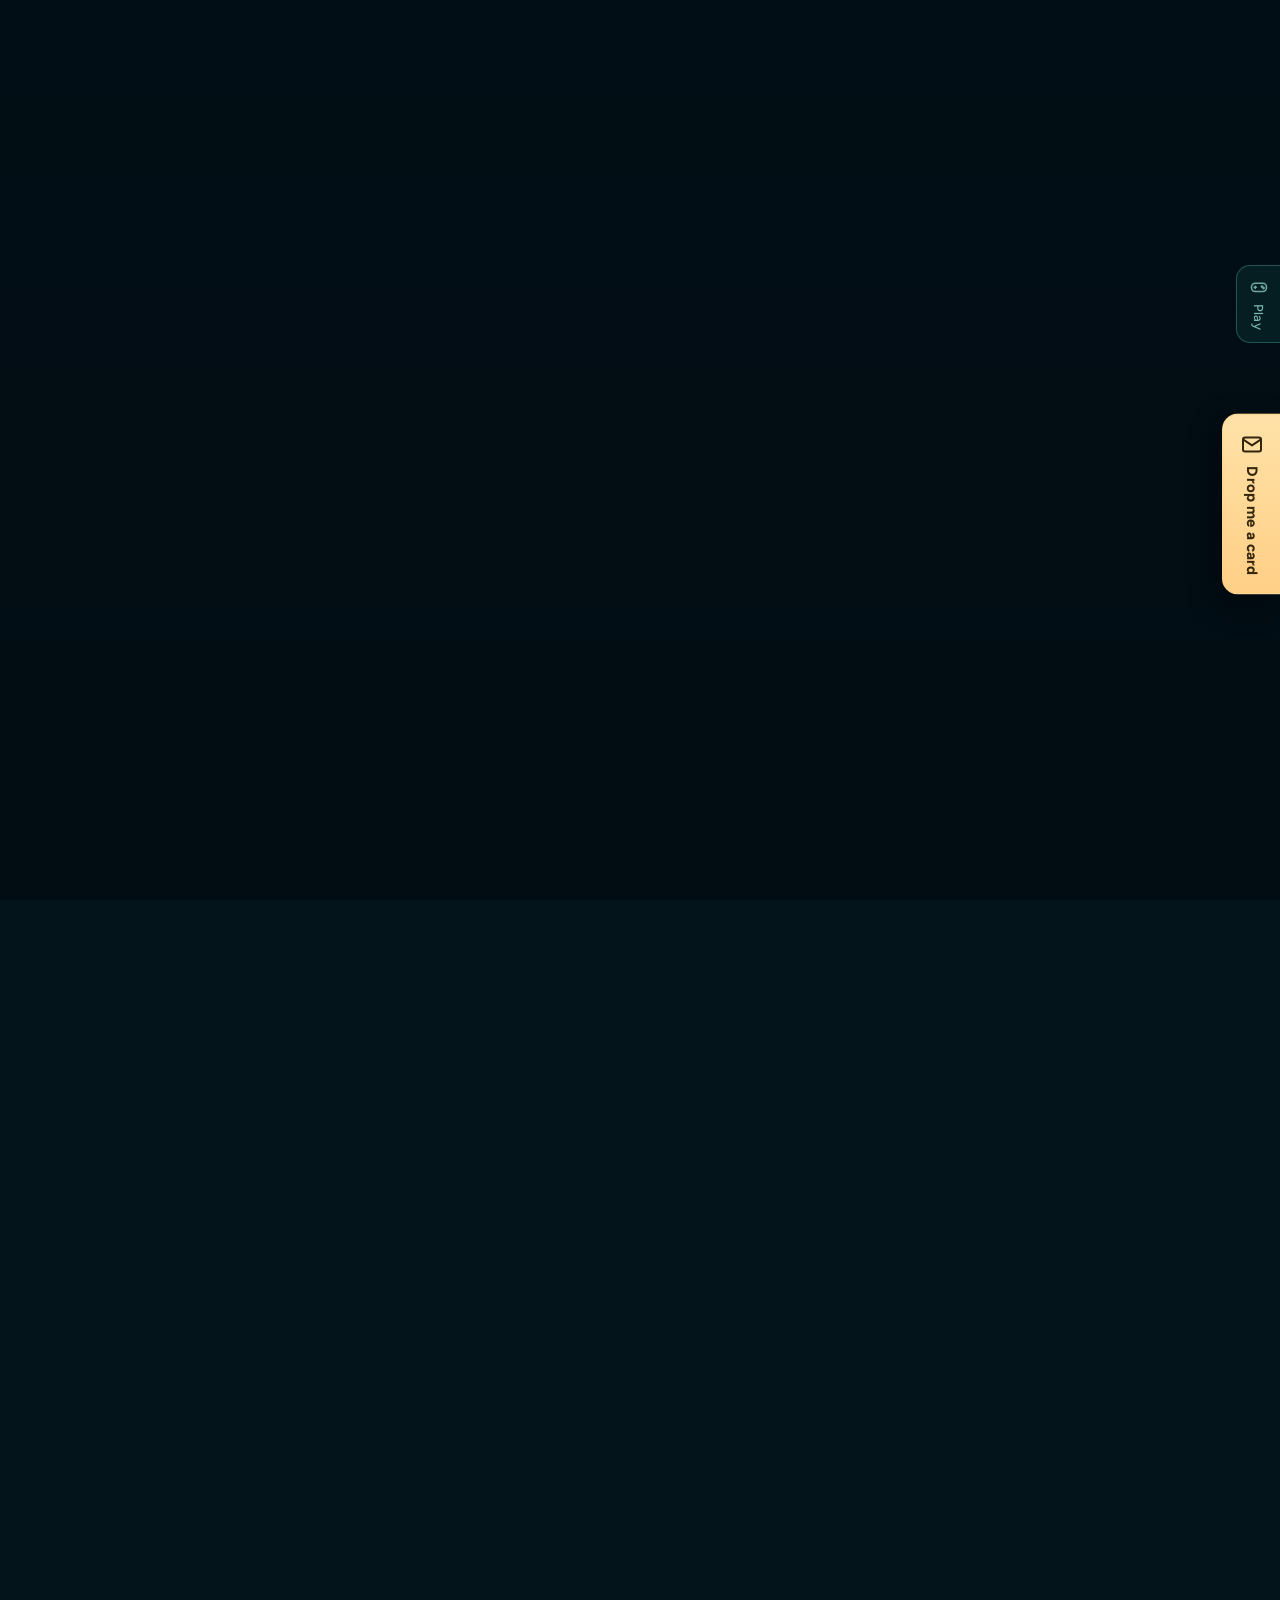
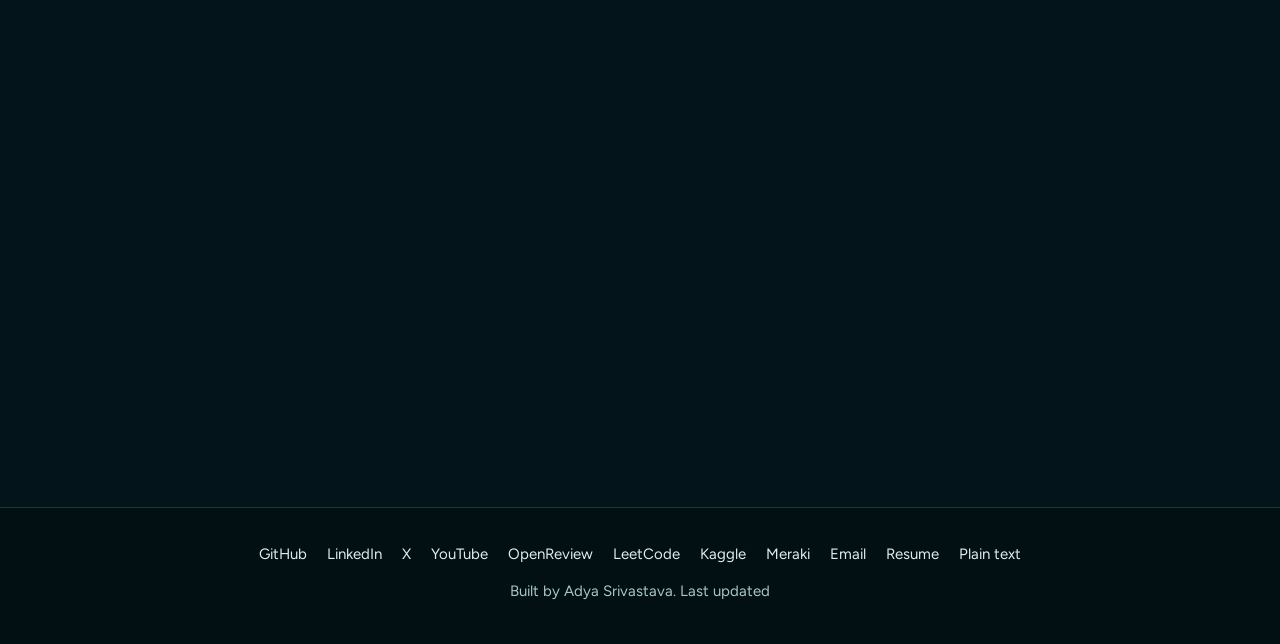
==== index.html @ af07212c "Place path flags on the trail and lead the intro with BITS Pilani EEE." ====
<!doctype html>
<html lang="en">
<head>
<meta charset="utf-8">
<meta name="viewport" content="width=device-width, initial-scale=1, viewport-fit=cover">
<title>Adya Srivastava | ML research and engineering</title>
<meta name="description" content="Adya Srivastava: research on how language models reason, vision-language confidence, generative models for markets, and shipped ML systems.">
<meta name="theme-color" content="#03141a">
<link rel="canonical" href="https://adya6714.github.io/">
<meta property="og:type" content="website">
<meta property="og:url" content="https://adya6714.github.io/">
<meta property="og:title" content="Adya Srivastava | ML research and engineering">
<meta property="og:description" content="Research, projects and an interview room where you can question my work.">
<meta property="og:image" content="https://adya6714.github.io/assets/og.jpg">
<meta property="og:image:width" content="1200">
<meta property="og:image:height" content="630">
<meta name="twitter:card" content="summary_large_image">
<meta name="twitter:title" content="Adya Srivastava | ML research and engineering">
<meta name="twitter:description" content="Research, projects and an interview room where you can question my work.">
<meta name="twitter:image" content="https://adya6714.github.io/assets/og.jpg">
<link rel="alternate" type="text/html" href="https://adya6714.github.io/plain.html" title="Plain text version">
<link rel="preconnect" href="https://fonts.googleapis.com">
<link rel="preconnect" href="https://fonts.gstatic.com" crossorigin>
<link href="https://fonts.googleapis.com/css2?family=Bricolage+Grotesque:opsz,wght@12..96,500;12..96,600;12..96,700&family=Figtree:wght@400;500;600&display=swap" rel="stylesheet">
<link rel="stylesheet" href="css/style.css?v=21">
<script type="application/ld+json">{"@context":"https://schema.org","@type":"Person","name":"Adya Srivastava","jobTitle":"ML research engineer","url":"https://adya6714.github.io/","alumniOf":"BITS Pilani","sameAs":["https://github.com/Adya6714","https://www.linkedin.com/in/adyasri","https://x.com/adyasrivastava2","https://www.youtube.com/@adyasrivastava9398","https://openreview.net/forum?id=d8w4gMVQ1w"]}</script>
</head>
<body class="loading night">
<div id="bg"><canvas id="scene" aria-hidden="true"></canvas></div>
<div id="veil"></div>
<canvas id="fx" aria-hidden="true"></canvas>
<div id="progress"><i></i></div>

<header class="nav" id="nav">
  <a class="brand" href="#hero">Adya Srivastava</a>
  <nav class="links" id="navLinks" aria-label="Sections">
    <a href="#research">Research</a><a href="#projects">Projects</a><a href="#path">Path</a><a href="#shelf">Shelf</a><a href="#ask">Ask</a><a href="#pond">Koi</a><a href="#about">About</a>
  </nav>
  <div class="tools">
    <button class="icon" id="nightBtn" aria-pressed="true" aria-label="Night mode" title="Night mode"><svg viewBox="0 0 24 24" fill="none" stroke="currentColor" stroke-width="2" stroke-linecap="round" stroke-linejoin="round"><path d="M21 12.8A9 9 0 1 1 11.2 3a7 7 0 0 0 9.8 9.8z"/></svg></button>
    <button class="icon" id="calmBtn" aria-pressed="false" aria-label="Calm mode, stops animation" title="Calm mode"><svg viewBox="0 0 24 24" fill="none" stroke="currentColor" stroke-width="2" stroke-linecap="round"><path d="M3 12h4l3-7 4 14 3-7h4"/></svg></button>
    <a class="btn primary sm resume" href="assets/Resume_Adya_Srivastava.pdf" download>Resume</a>
    <button class="icon menu" id="menuBtn" aria-label="Menu" aria-expanded="false"><svg viewBox="0 0 24 24" fill="none" stroke="currentColor" stroke-width="2" stroke-linecap="round"><path d="M4 7h16M4 12h16M4 17h16"/></svg></button>
  </div>
</header>

<aside class="rail" id="rail" aria-label="Find me"></aside>
<div class="playTab" id="playTab">
  <button class="playBtn" id="playBtn" aria-label="Play" aria-expanded="false" aria-controls="playMenu"><svg viewBox="0 0 24 24" fill="none" stroke="currentColor" stroke-width="2" stroke-linecap="round" stroke-linejoin="round"><rect x="2" y="7" width="20" height="11" rx="5"/><path d="M7 11v3M5.5 12.5h3"/><circle cx="16" cy="11.5" r=".9" fill="currentColor"/><circle cx="18" cy="13.5" r=".9" fill="currentColor"/></svg><span>Play</span></button>
  <div class="playMenu" id="playMenu" hidden>
    <b>Little games on this site</b>
    <a href="#pond" data-play="pond"><i>🐟</i><span><strong>Feed the koi</strong><em>Tap the water and the fish say thanks</em></span></a>
    <a href="#ask" data-play="ask"><i>🗿</i><span><strong>Wake the guardian</strong><em>Ask a question and the stone comes alive</em></span></a>
  </div>
</div>
<button class="dropTab" id="dropTab" aria-label="Drop me a card"><svg viewBox="0 0 24 24" fill="none" stroke="currentColor" stroke-width="2" stroke-linecap="round" stroke-linejoin="round"><rect x="3" y="5" width="18" height="14" rx="2"/><path d="m3 7 9 6 9-6"/></svg><span>Drop me a card</span></button>

<main id="main">
  <section id="hero" aria-label="Introduction"></section>
  <section id="research"></section>
  <section id="projects"></section>
  <section id="path"></section>
  <section id="shelf"></section>
  <section id="ask"></section>
  <section id="pond"></section>
  <section id="about"></section>
  <section id="card"></section>
</main>
<footer class="foot" id="foot"></footer>

<div class="modal" id="modal" role="dialog" aria-modal="true" aria-labelledby="mTitle"><div class="sheet"><button class="x" id="mClose" aria-label="Close">&times;</button><div id="mBody"></div></div></div>
<div class="toast" id="toast" role="status"></div>
<noscript><div style="position:relative;z-index:5;padding:120px 24px;max-width:720px;margin:auto;color:#eef8f5;font:17px/1.6 sans-serif"><h1>Adya Srivastava</h1><p>ML research and engineering. Research on how language models reason, vision-language confidence, and generative models for markets. This page needs JavaScript. Find me on <a href="https://github.com/Adya6714" style="color:#72f1df">GitHub</a> and <a href="https://www.linkedin.com/in/adyasri" style="color:#72f1df">LinkedIn</a>, or email srivastavadya@gmail.com.</p></div></noscript>

<script id="sceneFrag" type="x-shader/x-fragment">#ifdef GL_FRAGMENT_PRECISION_HIGH
precision highp float;
#else
precision mediump float;
#endif
uniform sampler2D uPlate;
uniform sampler2D uFlow;
uniform sampler2D uFoam;
uniform vec4 uCam;      // visible map rect in UV: x0, y0, w, h
uniform vec2 uRes;      // canvas size in pixels
uniform vec2 uMap;      // map size in source pixels (848, 1264)
uniform float uTime;
uniform float uMotion;
uniform float uNight;  // 1 = animated, 0 = calm mode
uniform vec3 uRip[8];   // screen uv x, y (top-left origin), age in seconds

float hash(vec2 p){ p = fract(p*vec2(123.34,456.21)); p += dot(p,p+45.32); return fract(p.x*p.y); }
float noise(vec2 p){
  vec2 i=floor(p), f=fract(p); f=f*f*(3.0-2.0*f);
  return mix(mix(hash(i),hash(i+vec2(1.0,0.0)),f.x), mix(hash(i+vec2(0.0,1.0)),hash(i+vec2(1.0,1.0)),f.x), f.y);
}
float fbm(vec2 p){ float v=0.0, a=0.5; for(int i=0;i<4;i++){ v+=a*noise(p); p=p*2.03+vec2(7.1,3.7); a*=0.5; } return v; }

void main(){
  vec2 s = gl_FragCoord.xy / uRes;
  s.y = 1.0 - s.y;
  vec2 uv = uCam.xy + s*uCam.zw;
  vec2 px = uv*uMap;                      // position in source pixels
  vec4 F = texture2D(uFlow, uv);
  vec2 fl = F.rg*2.0 - 1.0;               // direction * speed
  float water = smoothstep(0.15, 0.6, F.b);
  float foam = texture2D(uFoam, uv).r;
  float spd = length(fl);
  vec3 base = texture2D(uPlate, uv).rgb;
  vec3 col = base;

  float t = uTime*uMotion;
  if (water > 0.01) {
    // flow-map advection: two phases cross-faded so the loop never jumps
    float ph = noise(px*0.045)*0.6;
    float p0 = fract(t*0.42 + ph);
    float p1 = fract(t*0.42 + ph + 0.5);
    vec2 d = fl*30.0/uMap;
    vec3 a = texture2D(uPlate, uv - d*p0).rgb;
    vec3 b = texture2D(uPlate, uv - d*p1).rgb;
    vec3 moving = mix(a, b, abs(0.5-p0)/0.5);

    // churning foam that travels with the current
    vec2 q0 = px*0.11 - fl*p0*9.0;
    vec2 q1 = px*0.11 - fl*p1*9.0;
    float churn = mix(fbm(q0), fbm(q1+7.3), abs(0.5-p0)/0.5);
    moving += vec3(0.85,0.97,1.0)*smoothstep(0.52,0.80,churn)*foam*0.22*uMotion;

    // fast vertical streaks on the falls
    float fall = smoothstep(0.75, 0.95, fl.y) * smoothstep(0.7, 0.95, spd) * smoothstep(30.0, 50.0, px.y);
    float st = fbm(vec2(px.x*0.42, px.y*0.035 - t*2.6)) * 0.6 + noise(vec2(px.x*1.1, px.y*0.08 - t*3.8))*0.4;
    moving += vec3(0.9,0.98,1.0)*smoothstep(0.50,0.85,st)*fall*0.32*uMotion;

    // glints on calm water
    float calm = 1.0 - smoothstep(0.2, 0.5, spd);
    float gl = pow(noise(vec2(px.x*0.55, px.y*0.9) + vec2(0.0, -t*0.6)), 24.0);
    moving += vec3(0.9,1.0,1.0)*gl*calm*(1.0-foam)*0.9*uMotion;

    col = mix(base, moving, water);
  }

  // cursor ripples, only on water
  float ring = 0.0;
  float asp = uRes.x/uRes.y;
  for (int i=0;i<8;i++){
    vec3 r = uRip[i];
    if (r.z > 0.0) {
      float dd = length(vec2((s.x-r.x)*asp, s.y-r.y));
      ring += sin(dd*80.0 - r.z*9.0) * exp(-r.z*1.4) * exp(-dd*7.0) * smoothstep(0.0, 0.025, dd);
    }
  }
  col += vec3(0.55,0.85,0.95)*ring*water*0.22;

  // drifting mist at the plunge pool and the lower cascade
  vec2 m1 = (px - vec2(420.0, 255.0))/vec2(230.0, 70.0);
  vec2 m2 = (px - vec2(650.0, 945.0))/vec2(110.0, 55.0);
  float mist = exp(-dot(m1,m1))*0.55 + exp(-dot(m2,m2))*0.40;
  mist *= 0.55 + 0.9*fbm(px*0.012 + vec2(t*0.05, -t*0.11));
  col += vec3(0.80,0.93,0.96)*mist*0.22*(0.6+0.4*uMotion);

  float vg = smoothstep(1.25, 0.35, length((s-0.5)*vec2(1.0,1.1)));
  col *= mix(0.72, 1.0, vg);
  vec3 nc = col*vec3(0.50,0.66,1.0)*0.82 + vec3(0.008,0.014,0.05);
  nc += vec3(0.20,0.45,0.60)*water*0.05 + vec3(0.30,0.75,0.9)*pow(max(base.g-0.55,0.0),2.0)*0.4;
  col = mix(col, nc, uNight);
  gl_FragColor = vec4(col, 1.0);
}
</script>
<script src="js/assets.js?v=18"></script>
<script src="js/config.js?v=18"></script>
<script src="js/content.js?v=21"></script>
<script src="js/scene.js?v=19"></script>
<script src="js/interview.js?v=18"></script>
<script src="js/koi.js?v=18"></script>
<script src="js/site.js?v=21"></script>
<script data-goatcounter="https://adyasrivastava.goatcounter.com/count"
        async src="https://gc.zgo.at/count.js"></script>
<script src="js/analytics.js"></script>

</body>
</html>
---- css/style.css ----
:root{
  color-scheme:dark;
  --bg:#03141a; --ink:#eef8f5; --muted:#a9c7c2; --line:rgba(160,255,238,.16);
  --panel:rgba(5,24,28,.9); --panel2:rgba(8,36,42,.94);
  --cyan:#72f1df; --amber:#ffcf86; --violet:#b9a6ff; --sky:#8fd0ff; --rose:#ff9db8;
  --display:"Bricolage Grotesque","Avenir Next","Segoe UI",system-ui,sans-serif;
  --body:"Figtree","Segoe UI",system-ui,-apple-system,sans-serif;
  --veil:.35; --fs:17px;
  box-sizing:border-box;
}
*,*::before,*::after{box-sizing:inherit}
html{scroll-behavior:smooth;scroll-padding-top:76px}
html,body{overflow-x:clip}
body{margin:0;background:var(--bg);color:var(--ink);font:400 var(--fs)/1.65 var(--body);-webkit-font-smoothing:antialiased;overflow-x:hidden}
body.calm{scroll-behavior:auto}
img{max-width:100%;display:block}
a{color:inherit}
button{font:inherit;color:inherit;cursor:pointer}
:focus-visible{outline:2px solid var(--cyan);outline-offset:3px;border-radius:6px}
h1,h2,h3,h4{font-family:var(--display);letter-spacing:-.02em;margin:0}
p{margin:0}
.sr{position:absolute;width:1px;height:1px;overflow:hidden;clip:rect(0 0 0 0)}

/* background layers */
#bg{position:fixed;inset:0;z-index:0;background:#03141a url(../assets/scene/plate_small.webp) center/cover}
#scene{position:absolute;inset:0;width:100%;height:100%;display:block;opacity:0;transition:opacity .9s ease}
body:not(.loading) #scene{opacity:1}
body.nowebgl #scene{display:none}
#veil{position:fixed;inset:0;z-index:1;pointer-events:none;background:linear-gradient(rgba(2,12,15,var(--veil)),rgba(2,12,15,calc(var(--veil) + .12)));transition:background .4s}
body.night #veil{background:linear-gradient(rgba(1,6,14,calc(var(--veil) + .25)),rgba(1,6,14,calc(var(--veil) + .38)))}
#fx{position:fixed;inset:0;z-index:2;width:100%;height:100%;pointer-events:none}
body.calm #fx{display:none}
#progress{position:fixed;left:0;top:0;right:0;height:3px;z-index:30;background:transparent}
#progress i{display:block;height:100%;width:0;background:linear-gradient(90deg,var(--cyan),var(--amber))}
main,.foot{position:relative;z-index:3}

/* nav */
.nav{position:fixed;top:0;left:0;right:0;z-index:20;display:flex;align-items:center;gap:20px;padding:12px max(20px,3vw);background:linear-gradient(rgba(3,16,20,.92),rgba(3,16,20,.55) 70%,rgba(3,16,20,0))}
.brand{font:700 18px var(--display);letter-spacing:-.01em;text-decoration:none;margin-right:6px;white-space:nowrap}
.links{display:flex;gap:4px;margin-right:auto}
.links a{color:var(--muted);text-decoration:none;font-size:15px;padding:6px 11px;border-radius:999px;transition:color .18s,background .18s}
.links a:hover{color:var(--ink);background:rgba(255,255,255,.06)}
.links a.on{color:#031a1d;background:var(--cyan);font-weight:600}
.tools{display:flex;align-items:center;gap:8px}
.icon{width:38px;height:38px;border-radius:50%;border:1px solid var(--line);background:rgba(255,255,255,.04);display:grid;place-items:center;padding:0;transition:background .18s,border-color .18s}
.icon:hover,.icon[aria-pressed="true"]{background:rgba(114,241,223,.16);border-color:rgba(114,241,223,.5)}
.icon svg{width:18px;height:18px}
.menu{display:none}
.btn{display:inline-flex;align-items:center;gap:8px;border:1px solid var(--line);background:rgba(255,255,255,.05);padding:10px 18px;border-radius:999px;text-decoration:none;font-weight:500;font-size:15px;line-height:1.2;transition:transform .18s,background .18s,border-color .18s,box-shadow .18s;white-space:nowrap}
.btn:hover{transform:translateY(-2px);background:rgba(255,255,255,.1);border-color:rgba(160,255,238,.5);box-shadow:0 8px 20px rgba(0,0,0,.3)}
.btn:active{transform:translateY(0)}
.btn.primary{background:var(--cyan);color:#031a1d;border-color:var(--cyan);font-weight:600}
.btn.primary:hover{background:#a6fbef}
.btn.sm{padding:7px 14px;font-size:14px}
.btn[disabled],.btn.off{opacity:.5;pointer-events:none}
.btn svg{width:16px;height:16px}
@media(max-width:1000px){
  .links{position:fixed;top:60px;left:12px;right:12px;flex-direction:column;background:var(--panel2);border:1px solid var(--line);border-radius:16px;padding:10px;display:none}
  .links.open{display:flex}.links a{padding:12px 14px;font-size:16px}
  .menu{display:grid}.brand{margin-right:auto}
}

/* side rail + drop tab */
.rail{position:fixed;left:14px;top:50%;transform:translateY(-50%);z-index:15;display:none;flex-direction:column;gap:8px;padding:10px 8px;border-radius:999px;background:rgba(4,22,26,.8);border:1px solid var(--line)}
.rail a{position:relative;width:40px;height:40px;border-radius:50%;display:grid;place-items:center;color:var(--muted);transition:color .18s,background .18s}
.rail a:hover{color:#031a1d;background:var(--cyan)}
.rail svg{width:19px;height:19px}
.rail a span{position:absolute;left:50px;background:var(--panel2);border:1px solid var(--line);color:var(--ink);padding:3px 10px;border-radius:8px;font-size:13px;white-space:nowrap;opacity:0;pointer-events:none;transition:opacity .15s}
.rail a:hover span{opacity:1}
@media(min-width:1380px){.rail{display:flex}}
.dropTab{position:fixed;right:0;top:56%;transform:translateY(-50%);z-index:17;display:flex;flex-direction:column;align-items:center;gap:10px;width:58px;padding:18px 0;border:1px solid rgba(255,207,134,.65);border-right:0;border-radius:16px 0 0 16px;background:linear-gradient(#ffe2a8,#ffcf86);color:#33260c;font-weight:700;transition:width .2s,box-shadow .2s;box-shadow:-6px 10px 28px rgba(0,0,0,.35)}
.dropTab span{writing-mode:vertical-rl;font-size:15px;letter-spacing:.01em}
.dropTab svg{width:24px;height:24px}
.dropTab:hover{width:68px;box-shadow:-10px 12px 32px rgba(0,0,0,.4)}
.dropTab.hide{display:none}
.playTab{position:fixed;right:0;top:calc(56% - 200px);transform:translateY(-50%);z-index:14;opacity:.78}
.playBtn{display:flex;flex-direction:column;align-items:center;gap:8px;width:44px;padding:12px 0;border:1px solid rgba(114,241,223,.35);border-right:0;border-radius:14px 0 0 14px;background:rgba(8,40,44,.85);color:#9fe8dc;font-weight:500;cursor:pointer;transition:width .2s,box-shadow .2s,opacity .2s,background .2s;margin-left:auto}
.playBtn span{writing-mode:vertical-rl;font-size:13px;letter-spacing:.02em}
.playBtn svg{width:18px;height:18px;opacity:.9}
.playBtn:hover,.playBtn[aria-expanded="true"]{width:52px;opacity:1;background:rgba(114,241,223,.14);box-shadow:-6px 8px 20px rgba(0,0,0,.28)}
.playMenu{position:absolute;right:58px;top:50%;transform:translateY(-50%);width:270px;padding:12px;border-radius:16px;background:rgba(6,30,34,.97);backdrop-filter:blur(10px);border:1px solid var(--line);box-shadow:0 18px 40px rgba(0,0,0,.45);display:grid;gap:8px;animation:playIn .18s ease}
.playMenu[hidden]{display:none}
.playMenu>b{font:600 13px var(--display);letter-spacing:.04em;text-transform:uppercase;color:var(--muted);padding:2px 4px}
.playMenu a{display:grid;grid-template-columns:36px 1fr;gap:10px;align-items:center;padding:10px;border-radius:12px;text-decoration:none;color:var(--ink);border:1px solid transparent;transition:background .15s,border-color .15s}
.playMenu a:hover,.playMenu a:focus-visible{background:rgba(114,241,223,.1);border-color:rgba(114,241,223,.4)}
.playMenu i{font-style:normal;font-size:22px;width:36px;height:36px;display:grid;place-items:center;border-radius:10px;background:rgba(255,255,255,.06)}
.playMenu strong{display:block;font:600 15px var(--display)}
.playMenu em{display:block;font-style:normal;font-size:13px;color:var(--muted);line-height:1.35}
@keyframes playIn{from{opacity:0;transform:translateY(-50%) translateX(8px)}}
@media(max-width:700px){.playTab{top:auto;bottom:86px;right:14px;transform:none;opacity:.7}.playBtn{width:46px;height:46px;padding:0;justify-content:center;border-radius:50%;border:1px solid rgba(114,241,223,.4);box-shadow:0 6px 16px rgba(0,0,0,.35);background:rgba(8,40,44,.9)}.playBtn span{display:none}.playBtn:hover,.playBtn[aria-expanded="true"]{width:46px;opacity:1}.playBtn svg{width:20px;height:20px}.playMenu{right:0;top:auto;bottom:56px;transform:none;width:min(280px,calc(100vw - 24px))}@keyframes playIn{from{opacity:0;transform:translateY(8px)}}}
@media(max-width:700px){.dropTab{top:auto;bottom:14px;right:12px;transform:none;width:58px;height:58px;padding:0;justify-content:center;border-radius:50%;border:1px solid rgba(255,207,134,.7);box-shadow:0 10px 26px rgba(0,0,0,.5)}.dropTab span{display:none}.dropTab:hover{width:58px}.dropTab svg{width:26px;height:26px}}

/* layout */
section{position:relative;padding:112px 0 72px}
.wrap{max-width:1180px;margin:0 auto;padding:0 max(20px,3vw)}
.head{margin-bottom:36px;max-width:720px}
.head h2{font-size:clamp(32px,4.4vw,52px);line-height:1.04;margin-bottom:12px;text-shadow:0 2px 24px rgba(0,0,0,.5)}
.head p{color:#d3e9e5;font-size:18px;text-shadow:0 1px 14px rgba(0,0,0,.6)}
.chip{display:inline-block;font-size:14px;line-height:1.3;padding:4px 11px;border-radius:999px;border:1px solid var(--line);color:var(--muted);background:rgba(255,255,255,.03)}
.chip.c{border-color:rgba(114,241,223,.5);color:var(--cyan)}
.chip.a{border-color:rgba(255,207,134,.5);color:var(--amber)}
.chips{display:flex;flex-wrap:wrap;gap:8px}
.reveal{opacity:0;transform:translateY(18px);transition:opacity .6s ease,transform .6s ease}
.reveal.in{opacity:1;transform:none}
body.calm .reveal{opacity:1;transform:none;transition:none}

/* hero */
#hero{min-height:100vh;display:flex;align-items:center;padding:108px 0 56px}
.heroGrid{display:grid;grid-template-columns:minmax(0,1.45fr) minmax(0,.7fr);gap:36px;align-items:center}
.intro{background:linear-gradient(135deg,rgba(4,22,26,.9),rgba(4,22,26,.8));border:1px solid var(--line);border-radius:24px;padding:30px 36px 26px}
.intro .kicker{color:var(--cyan);font-weight:600;font-size:16px;margin-bottom:10px}
.intro h1{font-size:clamp(40px,5vw,66px);line-height:1;letter-spacing:-.035em;margin-bottom:16px}
.intro p{color:#dcefeb;font-size:16.5px;line-height:1.6;margin-bottom:12px}
.intro .btns{margin-bottom:20px}
.intro .openTo{margin:16px 0 4px}
.intro .openTo h4{font-size:15px;color:var(--muted);margin-bottom:10px;font-weight:500}
.btns{display:flex;flex-wrap:wrap;gap:10px}
.more{display:flex;flex-wrap:wrap;gap:6px 18px;margin-top:14px;font-size:15px}
.more a{color:var(--muted);text-decoration:none;border-bottom:1px solid transparent}
.more a:hover{color:var(--cyan);border-color:var(--cyan)}
.areas h3{font-size:22px;margin-bottom:6px}
.areas>p{color:#d3e9e5;margin-bottom:16px;font-size:16px;text-shadow:0 1px 12px rgba(0,0,0,.6)}
.areaKind{margin:14px 0 8px;font:600 12px var(--display);letter-spacing:.08em;text-transform:uppercase;color:#d3e9e5;opacity:.85}
.areaKind:first-of-type{margin-top:0}
.areaList{display:grid;gap:10px}
.area{display:grid;grid-template-columns:44px 1fr;gap:14px;align-items:center;text-align:left;padding:12px 16px;background:var(--panel);border:1px solid var(--line);border-left:4px solid var(--c);border-radius:14px;text-decoration:none;transition:transform .18s,border-color .18s,background .18s}
.area:hover{transform:translateX(4px);background:var(--panel2);border-color:var(--c)}
.area .ic{width:44px;height:44px;border-radius:12px;display:grid;place-items:center;background:color-mix(in srgb,var(--c) 18%,transparent);color:var(--c)}
.area .ic svg{width:24px;height:24px}
.area b{display:block;font:600 17px var(--display)}
.area span{display:block;color:var(--muted);font-size:15px;line-height:1.4}
.proof{display:flex;flex-wrap:wrap;gap:8px;margin-top:16px}
.proof .chip{background:rgba(5,24,28,.85);color:#dcefeb}
.cue{position:absolute;left:50%;bottom:20px;transform:translateX(-50%);color:var(--muted);font-size:14px;display:flex;flex-direction:column;align-items:center;gap:6px}
.cue i{width:1px;height:34px;background:linear-gradient(var(--cyan),transparent)}
@media(max-width:980px){.heroGrid{grid-template-columns:1fr}.intro{padding:28px 22px}#hero{padding-top:92px}.cue{display:none}}

/* research post-its */
.notes{display:grid;grid-template-columns:repeat(4,minmax(0,1fr));gap:26px;align-items:stretch}
.note{--paper:#ffe28a;--paper2:#ffd35e;position:relative;display:flex;flex-direction:column;gap:10px;padding:34px 20px 18px;color:#2a2314;background:linear-gradient(160deg,var(--paper),var(--paper2));border-radius:3px 3px 26px 3px;box-shadow:0 14px 28px rgba(0,0,0,.42),inset 0 -26px 30px -26px rgba(0,0,0,.18);transform:rotate(var(--r,-1.2deg));transition:transform .22s ease,box-shadow .22s ease;text-align:left}
.note:nth-child(2){--r:1deg}.note:nth-child(3){--r:-.6deg}.note:nth-child(4){--r:1.4deg}
.note.amber{--paper:#ffe28a;--paper2:#ffd35e}.note.violet{--paper:#e2d8ff;--paper2:#cdbfff}.note.mint{--paper:#c4f4da;--paper2:#9fe6c3}.note.sky{--paper:#cfeaff;--paper2:#a8d6fb}
.note:hover{transform:rotate(0) translateY(-6px);box-shadow:0 22px 38px rgba(0,0,0,.5)}
.note::before{content:"";position:absolute;top:-9px;left:50%;width:18px;height:18px;margin-left:-9px;border-radius:50%;background:radial-gradient(circle at 35% 30%,#ff8f8f,#c23a3a 70%);box-shadow:0 4px 6px rgba(0,0,0,.4)}
.note .tag{align-self:flex-start;font:600 13px var(--body);padding:3px 10px;border-radius:999px;background:rgba(42,35,20,.12)}
.note h3{font-size:19px;line-height:1.2;color:#1f1a0d;display:-webkit-box;-webkit-line-clamp:3;-webkit-box-orient:vertical;overflow:hidden}
.note .what{font-size:15px;line-height:1.45;color:#3b3220}
.note .big{font:700 clamp(30px,3vw,38px)/1 var(--display);letter-spacing:-.03em;color:#1f1a0d;margin-top:auto;padding-top:6px}
.note .cap{font-size:14px;line-height:1.35;color:#4a3f27;margin-top:-4px}
.note .nl{display:flex;flex-wrap:wrap;gap:6px;margin-top:6px}
.note .nl a,.note .nl button{font:600 13px var(--body);padding:5px 10px;border-radius:8px;border:1px solid rgba(42,35,20,.28);background:rgba(255,255,255,.4);color:#2a2314;text-decoration:none;transition:background .15s}
.note .nl a:hover,.note .nl button:hover{background:rgba(255,255,255,.85)}
.note .nl .open{background:#2a2314;color:#fff7de;border-color:#2a2314}
.note .status{position:absolute;top:10px;right:12px;font:600 12px var(--body);color:#4a3f27}
@media(max-width:1100px){.notes{grid-template-columns:repeat(2,minmax(0,1fr))}}
@media(max-width:620px){.notes{grid-template-columns:1fr}}
.stories{margin-top:44px;display:grid;grid-template-columns:repeat(2,minmax(0,1fr));gap:18px}
.story{display:grid;gap:6px;text-align:left;padding:20px 22px;background:var(--panel);border:1px solid var(--line);border-radius:16px;transition:transform .18s,border-color .18s}
.story:hover{transform:translateY(-3px);border-color:rgba(114,241,223,.5)}
.story small{color:var(--cyan);font-weight:600;font-size:14px}
.story b{font:600 20px/1.25 var(--display)}
.story span{color:var(--muted);font-size:15px}
.storiesHead{margin-top:48px;font-size:22px;margin-bottom:14px;text-shadow:0 2px 14px rgba(0,0,0,.6)}
@media(max-width:760px){.stories{grid-template-columns:1fr}}

/* projects ring */
#projects{padding-bottom:40px}
.filters{display:flex;flex-wrap:wrap;gap:8px;justify-content:center;margin-bottom:6px}
.filters button{border:1px solid var(--line);background:rgba(5,24,28,.8);border-radius:999px;padding:7px 16px;font-size:15px;color:var(--muted);transition:background .18s,color .18s,border-color .18s}
.filters button:hover{color:var(--ink);border-color:rgba(160,255,238,.45)}
.filters button[aria-pressed="true"]{background:var(--cyan);color:#031a1d;border-color:var(--cyan);font-weight:600}
.ringWrap{position:relative;width:100vw;margin-left:calc(50% - 50vw)}
.ringStage{position:relative;height:520px;perspective:2000px;perspective-origin:50% 38%;overflow:hidden;cursor:grab;touch-action:pan-y;user-select:none}
.ringStage.drag{cursor:grabbing}
.ring{position:absolute;left:50%;top:48%;width:0;height:0;transform-style:preserve-3d}
.rcard{position:absolute;width:290px;left:-145px;top:-205px;background:var(--panel2);border:1px solid var(--line);border-radius:18px;overflow:hidden;box-shadow:0 22px 44px rgba(0,0,0,.5);transition:border-color .25s,box-shadow .25s;display:flex;flex-direction:column;will-change:transform,opacity}
.rcard.active{border-color:rgba(114,241,223,.7);box-shadow:0 26px 60px rgba(0,0,0,.6),0 0 0 1px rgba(114,241,223,.35),0 0 46px rgba(114,241,223,.22)}
.rcard .th{aspect-ratio:290/165;width:100%;background:#06242a}
.rcard .th svg{width:100%;height:100%;display:block}
.rcard .bd{padding:14px 16px 16px;display:flex;flex-direction:column;gap:8px;flex:1}
.rcard h3{font-size:19px;line-height:1.2}
.rcard p{color:#cfe6e2;font-size:14.5px;line-height:1.45;min-height:42px}
.rcard .chips{gap:6px}.rcard .chip{font-size:13px;padding:2px 9px}
.rcard .acts{display:flex;gap:8px;margin-top:auto;padding-top:6px}
.rcard .acts .btn{padding:7px 13px;font-size:14px}
.rcard:not(.active) .acts{pointer-events:none}
.ringBar{display:flex;align-items:center;justify-content:center;gap:16px;margin-top:6px}
.ringBar .count{min-width:84px;text-align:center;color:var(--muted);font-size:15px}
.ringBar .icon{background:rgba(5,24,28,.85)}
.ringFoot{display:flex;flex-wrap:wrap;gap:10px;justify-content:center;margin-top:18px}
.ringHint{text-align:center;color:var(--muted);font-size:14px;margin-top:10px}
@media(max-width:700px){
  .ringStage{height:auto;perspective:none;overflow-x:auto;scroll-snap-type:x mandatory;cursor:auto;padding:6px 0 14px}
  .ring{position:static;display:flex;gap:14px;transform:none!important;width:max-content;padding:0 20px}
  .rcard{position:static;transform:none!important;opacity:1!important;scroll-snap-align:center;width:268px}
  .rcard .acts{pointer-events:auto!important}.ringBar,.ringHint{display:none}
}

/* path */
.pathGrid{border-radius:22px;overflow:hidden;border:1px solid var(--line);box-shadow:0 24px 60px rgba(0,0,0,.5);background:#06242a}
.pathMap{position:relative}
.pathMap>img{width:100%;aspect-ratio:1700/962;height:auto;object-fit:cover;display:block}
.stepper{display:flex;flex-wrap:wrap;gap:8px;margin-bottom:16px}
.stepper button{display:flex;flex-direction:column;align-items:flex-start;gap:0;padding:8px 14px;border-radius:12px;border:1px solid var(--line);background:rgba(5,24,28,.85);text-align:left;transition:border-color .18s,background .18s}
.stepper button small{color:var(--muted);font-size:13px}.stepper button b{font:600 15px var(--display)}
.stepper button:hover{border-color:rgba(160,255,238,.5)}
.stepper button[aria-pressed="true"]{background:var(--c);border-color:var(--c);color:#06181b}
.stepper button[aria-pressed="true"] small{color:#06181b}
.flag{position:absolute;transform:translate(-4px,-100%);height:clamp(78px,10vw,140px);width:clamp(118px,14.5vw,210px);padding:0;border:0;background:none;text-align:left;z-index:2}
.flag::before{content:"";position:absolute;left:0;bottom:0;top:0;width:4px;border-radius:2px;background:linear-gradient(#fff6dc,#b9ab86);box-shadow:2px 0 8px rgba(0,0,0,.55)}
.flag .cloth{position:absolute;left:4px;top:2%;width:calc(100% - 4px);height:62%;display:flex;flex-direction:column;align-items:flex-start;justify-content:center;gap:2px;padding:4px 22px 4px 10px;background:var(--c);color:#06181b;font:700 clamp(11px,1.25vw,16px)/1.1 var(--display);clip-path:polygon(0 0,100% 0,88% 50%,100% 100%,0 100%);transform-origin:left center;animation:wave 5s ease-in-out infinite;box-shadow:0 8px 14px rgba(0,0,0,.3);transition:filter .2s}
.flag .cloth small{font:600 clamp(9px,.95vw,12px)/1.15 var(--body);opacity:.82;letter-spacing:.01em}
.flag:hover .cloth{filter:brightness(1.12)}
.flag[aria-pressed="true"] .cloth{filter:brightness(1.1);outline:2px solid #fff;outline-offset:-2px}
.flag[aria-pressed="true"]::after{content:"";position:absolute;left:-14px;bottom:-6px;width:36px;height:12px;border-radius:50%;background:radial-gradient(var(--c),transparent 70%);opacity:.8}
body.calm .flag .cloth{animation:none}
@keyframes wave{0%,100%{transform:skewY(0deg) scaleX(1)}50%{transform:skewY(-2.5deg) scaleX(.97)}}
.pathCard{position:relative;background:rgba(4,22,26,.96);border:0;border-top:1px solid var(--line);border-radius:0;padding:22px 26px 20px;z-index:3}
.pathCard .top{display:flex;align-items:center;gap:10px;margin-bottom:6px}
.pathCard .dot{width:12px;height:12px;border-radius:50%;background:var(--c)}
.pathCard h3{font-size:26px}
.pathCard .sub{color:var(--muted);font-size:15px;margin-bottom:10px}
.pathCard .line{font:600 19px/1.35 var(--display);margin-bottom:12px;color:var(--ink)}
.pathCard ul{margin:0 0 14px;padding-left:20px;color:#dcefeb;font-size:16px}
.pathCard li{margin-bottom:5px}
.nums{display:flex;gap:12px;margin:0 0 14px}
.num{flex:1;padding:10px 12px;border-radius:12px;background:rgba(255,255,255,.05);border:1px solid var(--line)}
.num b{display:block;font:700 26px/1 var(--display);color:var(--c)}.num span{font-size:14px;color:var(--muted)}
.pcardNav{display:flex;justify-content:space-between;gap:10px;margin-top:14px}
@media(max-width:900px){.pathCard{padding:18px 16px 16px}}

/* shelf */
.shelfGrid{display:grid;grid-template-columns:300px minmax(0,1fr);gap:26px;align-items:start}
.skillsCard{background:var(--panel);border:1px solid var(--line);border-radius:20px;padding:22px 22px 8px;position:sticky;top:90px}
.skillsCard h3{font-size:22px;margin-bottom:14px}
.skillsCard .grp{margin-bottom:16px}
.skillsCard .grp b{display:block;color:var(--muted);font:500 14px var(--body);margin-bottom:8px}
.skillsCard .chip{font-size:13.5px;color:#dcefeb}
.shelfMain{background:var(--panel);border:1px solid var(--line);border-radius:20px;min-height:560px;overflow:hidden}
.tabs{display:flex;gap:4px;padding:10px 12px 0;border-bottom:1px solid var(--line);overflow-x:auto}
.tabs button{border:0;background:none;color:var(--muted);padding:12px 16px;font-size:16px;border-bottom:3px solid transparent;white-space:nowrap;transition:color .18s}
.tabs button:hover{color:var(--ink)}
.tabs button[aria-selected="true"]{color:var(--cyan);border-color:var(--cyan);font-weight:600}
.tabBody{padding:26px 26px 28px}
.tabBody h3{font-size:24px;margin-bottom:6px}.tabBody .sub{color:var(--muted);margin-bottom:18px;font-size:16px}
.sampleTag{display:inline-block;font:600 12px var(--body);color:#33260c;background:var(--amber);padding:2px 8px;border-radius:6px;margin-left:8px;vertical-align:middle}
.studyWrap{display:grid;grid-template-columns:200px 1fr;gap:30px;align-items:center}
.book3d{width:190px;height:260px;position:relative;margin:10px auto;transform:perspective(900px) rotateY(-24deg) rotateX(4deg);transition:transform .5s ease;transform-style:preserve-3d}
.book3d:hover{transform:perspective(900px) rotateY(-8deg) rotateX(2deg)}
.book3d .cv{position:absolute;inset:0;border-radius:4px 10px 10px 4px;background:linear-gradient(150deg,#2f6b62,#133b3a 55%,#0b2528);padding:22px 18px;display:flex;flex-direction:column;justify-content:space-between;box-shadow:inset 8px 0 0 rgba(0,0,0,.28),18px 18px 34px rgba(0,0,0,.5);color:#efe3bb}
.book3d .cv b{font:700 24px/1.12 var(--display)}.book3d .cv i{font-style:normal;color:var(--amber);font-size:14px}
.book3d .cv::after{content:"";position:absolute;right:-8px;top:4px;bottom:4px;width:10px;background:repeating-linear-gradient(#f3ecd8 0 3px,#d8cfae 3px 4px);border-radius:0 3px 3px 0}
.progressBar{height:8px;border-radius:999px;background:rgba(255,255,255,.08);overflow:hidden;margin:14px 0 18px;max-width:340px}
.progressBar i{display:block;width:45%;height:100%;background:linear-gradient(90deg,#2aa9a0,var(--cyan));border-radius:999px}
@media(max-width:700px){.studyWrap{grid-template-columns:1fr}}
.shelfFilters{display:flex;flex-wrap:wrap;gap:8px;margin-bottom:16px}
.shelfFilters button{border:1px solid var(--line);background:none;border-radius:999px;padding:5px 13px;font-size:14px;color:var(--muted)}
.shelfFilters button[aria-pressed="true"]{background:var(--ink);color:#031a1d;border-color:var(--ink)}
.bookcase{background:linear-gradient(#251810,#1a100a);border:1px solid #4a3220;border-radius:12px;padding:10px 14px 0;box-shadow:inset 0 0 30px rgba(0,0,0,.5)}
.shelfRow{display:flex;align-items:flex-end;gap:5px;min-height:176px;padding:0 6px;border-bottom:12px solid #6b4a2c;border-image:linear-gradient(#8a6238,#5a3c22) 1;overflow-x:auto;overflow-y:hidden}
.spine{--c:#2d7d78;flex:0 0 auto;width:44px;height:var(--h,150px);border:0;border-radius:3px 3px 0 0;background:linear-gradient(90deg,rgba(0,0,0,.28),transparent 22%,transparent 78%,rgba(0,0,0,.3)),var(--c);color:#fdf6dc;padding:10px 4px;writing-mode:vertical-rl;text-orientation:mixed;font:600 13px/1.1 var(--display);text-align:left;overflow:hidden;transition:transform .2s,box-shadow .2s;box-shadow:2px 0 4px rgba(0,0,0,.4);transform-origin:bottom}
.spine:hover,.spine[aria-pressed="true"]{transform:translateY(-14px);box-shadow:4px 6px 14px rgba(0,0,0,.5)}
.spine[aria-pressed="true"]{outline:2px solid var(--amber)}
.bookCard{margin-top:18px;padding:18px 20px;border-radius:14px;background:rgba(255,255,255,.05);border:1px solid var(--line)}
.bookCard h4{font-size:20px;margin-bottom:4px}.bookCard .by{color:var(--muted);font-size:15px;margin-bottom:10px}
.bookCard p{color:#dcefeb;font-size:16px;margin-bottom:12px}
.dots{display:inline-flex;gap:3px;vertical-align:middle;margin-left:6px}.dots i{width:9px;height:9px;border-radius:50%;background:rgba(255,255,255,.2)}.dots i.on{background:var(--amber)}
.ytGrid{display:grid;grid-template-columns:repeat(auto-fill,minmax(230px,1fr));gap:22px 18px}
.yt{display:block;text-decoration:none;transition:transform .18s}
.yt:hover{transform:translateY(-4px)}
.yt .thumb{position:relative;aspect-ratio:16/9;border-radius:12px;overflow:hidden;background:#06242a;border:1px solid var(--line)}
.yt .thumb img,.yt .thumb svg{width:100%;height:100%;object-fit:cover;display:block}
.yt .play{position:absolute;inset:0;display:grid;place-items:center}
.yt .play i{width:48px;height:48px;border-radius:50%;background:rgba(0,0,0,.55);display:grid;place-items:center;transition:transform .2s,background .2s}
.yt:hover .play i{transform:scale(1.12);background:rgba(255,40,40,.9)}
.yt .play svg{width:18px;height:18px;margin-left:3px;fill:#fff}
.yt .len{position:absolute;right:8px;bottom:8px;background:rgba(0,0,0,.8);font-size:12px;padding:2px 7px;border-radius:5px}
.yt .ty{position:absolute;left:8px;top:8px;background:rgba(3,20,26,.85);font-size:12px;font-weight:600;padding:2px 8px;border-radius:6px;color:var(--cyan)}
.yt h5{font:600 16px/1.3 var(--display);margin:10px 0 3px;color:var(--ink)}
.yt small{display:block;color:var(--muted);font-size:14px}
.yt em{display:block;font-style:normal;color:#cfe6e2;font-size:14px;margin-top:4px}
.cards3{display:grid;grid-template-columns:repeat(auto-fit,minmax(230px,1fr));gap:16px}
.pc{display:grid;gap:8px;padding:20px;border-radius:16px;background:rgba(255,255,255,.05);border:1px solid var(--line)}
.pc b{font:600 20px var(--display)}.pc span{color:var(--muted);font-size:15px}
.empty{padding:34px;text-align:center;color:var(--muted);border:1px dashed var(--line);border-radius:14px}
@media(max-width:1000px){.shelfGrid{grid-template-columns:1fr}.skillsCard{position:static}}

/* ask */
.askGrid{display:grid;grid-template-columns:minmax(260px,380px) minmax(0,1fr);gap:34px;align-items:start}
.guard{position:relative;display:grid;place-items:center;padding:26px 0}
.portal{position:relative;width:min(340px,70vw);aspect-ratio:1;transition:transform .8s cubic-bezier(.2,1.3,.4,1)}
.portal .frame{position:absolute;inset:0;border-radius:50%;overflow:hidden;border:2px solid rgba(114,241,223,.45);box-shadow:0 0 0 8px rgba(5,24,28,.7),0 24px 60px rgba(0,0,0,.6),0 0 40px rgba(114,241,223,.18);-webkit-mask-image:radial-gradient(circle,#000 62%,transparent 71%);mask-image:radial-gradient(circle,#000 62%,transparent 71%);border:0;box-shadow:none}
.portal .frame img{width:100%;height:100%;object-fit:cover;transform:scale(1.04);transition:transform .8s ease,filter .8s ease}
.portal .halo{position:absolute;inset:-14%;border-radius:50%;background:radial-gradient(circle,rgba(114,241,223,.28),transparent 62%);opacity:.5;transition:opacity .6s}
.portal .rays{position:absolute;inset:-34%;border-radius:50%;background:conic-gradient(from 0deg,transparent 0 8%,rgba(114,241,223,.34) 10%,transparent 14% 28%,rgba(185,166,255,.28) 31%,transparent 35% 52%,rgba(255,207,134,.3) 55%,transparent 59% 78%,rgba(114,241,223,.3) 81%,transparent 85%);-webkit-mask-image:radial-gradient(circle,transparent 26%,#000 40%,transparent 70%);mask-image:radial-gradient(circle,transparent 26%,#000 40%,transparent 70%);opacity:0;transition:opacity .6s}
.portal .eye{position:absolute;width:11%;height:5%;border-radius:50%;background:#e6fffb;box-shadow:0 0 10px 4px rgba(114,241,223,.7);opacity:.5;transition:opacity .4s,box-shadow .4s}
.portal .ring2{position:absolute;inset:0;border-radius:50%;border:2px solid var(--cyan);opacity:0}
.portal.awake{transform:translateY(-16px) scale(1.08)}
.portal.awake .halo{opacity:1}
.portal.awake .rays{opacity:1;animation:spin 7s linear infinite}
.portal.awake .eye{opacity:1;box-shadow:0 0 18px 9px rgba(114,241,223,.95),0 0 4px 1px #fff}
.portal.awake .frame img{filter:brightness(1.25) saturate(1.2)}
.portal.pulse .ring2{animation:shock 1.3s ease-out}
.portal.pulse .ring2.b{animation-delay:.18s}.portal.pulse .ring2.c{animation-delay:.36s}
@keyframes shock{0%{opacity:.9;transform:scale(.9)}100%{opacity:0;transform:scale(3.6)}}
@keyframes spin{to{transform:rotate(360deg)}}
.flash{position:absolute;left:50%;top:50%;width:10px;height:10px;border-radius:50%;pointer-events:none;background:radial-gradient(circle,rgba(190,255,245,.8),rgba(114,241,223,.35) 40%,transparent 70%);transform:translate(-50%,-50%) scale(0);opacity:0}
.flash.go{animation:flash 1.2s ease-out}
@keyframes flash{0%{opacity:.95;transform:translate(-50%,-50%) scale(0)}100%{opacity:0;transform:translate(-50%,-50%) scale(240)}}
.spark{position:absolute;left:50%;top:48%;width:6px;height:6px;border-radius:50%;background:var(--c,#72f1df);box-shadow:0 0 10px 3px var(--c,#72f1df);opacity:0;pointer-events:none}
.spark.go{animation:spark 1.6s ease-out forwards}
@keyframes spark{0%{opacity:1;transform:translate(0,0) scale(1)}100%{opacity:0;transform:translate(var(--dx),var(--dy)) scale(.2)}}
.guard small{display:block;text-align:center;color:var(--muted);margin-top:12px;font-size:15px}
.chat{background:var(--panel);border:1px solid var(--line);border-radius:22px;padding:24px 26px 26px}
.chat .hello{color:#dcefeb;font-size:17px;margin-bottom:18px}
.askRow{display:flex;gap:8px;margin-bottom:14px}
.askRow input{flex:1;min-width:0;background:rgba(0,0,0,.35);border:1px solid var(--line);border-radius:999px;padding:13px 20px;color:var(--ink);font:inherit;font-size:16px}
.askRow input:focus{outline:2px solid var(--cyan);outline-offset:1px}
.trackTabs{display:flex;flex-wrap:wrap;gap:8px;margin-bottom:12px}
.trackTabs button{border:1px solid var(--line);background:none;border-radius:999px;padding:6px 14px;font-size:14.5px;color:var(--muted)}
.trackTabs button[aria-pressed="true"]{background:var(--ink);color:#031a1d;border-color:var(--ink)}
.qList{display:grid;gap:8px}
.qList button{text-align:left;padding:12px 16px;border-radius:12px;border:1px solid var(--line);background:rgba(255,255,255,.04);font-size:16px;transition:border-color .18s,background .18s,transform .18s;display:flex;justify-content:space-between;gap:12px}
.qList button:hover{border-color:rgba(114,241,223,.55);background:rgba(114,241,223,.07);transform:translateX(3px)}
.qList button svg{width:16px;height:16px;flex:none;margin-top:5px;color:var(--cyan)}
.answer{animation:fadeUp .4s ease}
@keyframes fadeUp{from{opacity:0;transform:translateY(10px)}}
.answer .match{color:var(--muted);font-size:15px;margin-bottom:6px}
.answer h4{font-size:22px;margin-bottom:10px}
.answer .short{font-size:17px;color:#e6f5f2;margin-bottom:10px}
.answer .long{color:#cfe6e2;margin:10px 0 0;padding-top:10px;border-top:1px solid var(--line)}
.answer .back{margin-bottom:12px}
.nextQs{margin-top:16px}.nextQs b{display:block;color:var(--muted);font:500 14px var(--body);margin-bottom:8px}
.nextQs .chips button{border:1px solid rgba(114,241,223,.4);background:none;border-radius:999px;padding:6px 13px;color:var(--cyan);font-size:14.5px;text-align:left}
.nextQs .chips button:hover{background:rgba(114,241,223,.12)}
.typing{display:inline-flex;gap:4px}.typing i{width:7px;height:7px;border-radius:50%;background:var(--cyan);animation:dotb 1s infinite}.typing i:nth-child(2){animation-delay:.15s}.typing i:nth-child(3){animation-delay:.3s}
@keyframes dotb{0%,80%,100%{opacity:.25;transform:translateY(0)}40%{opacity:1;transform:translateY(-4px)}}
@media(max-width:900px){.askGrid{grid-template-columns:1fr}}

/* koi pond */
.pondWrap{position:relative;border-radius:22px;overflow:hidden;border:1px solid var(--line);box-shadow:0 24px 60px rgba(0,0,0,.5);aspect-ratio:16/7;min-height:300px;background:#06242a url(../assets/img/pool.webp) center/cover;cursor:crosshair;touch-action:manipulation}
.pondWrap canvas{position:absolute;inset:0;width:100%;height:100%;display:block}
.pondUi{position:absolute;left:16px;top:14px;display:flex;gap:10px;align-items:center;pointer-events:none}
.pondUi .chip{background:rgba(3,20,26,.8);color:#e8f8f5;font-size:15px}
.pondTip{position:absolute;left:50%;bottom:14px;transform:translateX(-50%);background:rgba(3,20,26,.82);padding:6px 16px;border-radius:999px;font-size:15px;color:#e8f8f5;pointer-events:none;transition:opacity .5s;white-space:nowrap}
@media(max-width:700px){.pondWrap{aspect-ratio:4/3}.pondTip{white-space:normal;width:86%;text-align:center}}

/* about */
.aboutGrid{display:grid;grid-template-columns:320px minmax(0,1fr);gap:48px;align-items:center;background:linear-gradient(135deg,rgba(4,22,26,.92),rgba(4,22,26,.82));border:1px solid var(--line);border-radius:26px;padding:44px}
.photo{position:relative;width:260px;height:320px;margin:0 auto;border-radius:22px;overflow:hidden;background:radial-gradient(circle at 30% 24%,#8ff0e1,#2a8f95 60%,#124a52);box-shadow:0 0 0 6px rgba(114,241,223,.14),0 24px 50px rgba(0,0,0,.5);display:grid;place-items:center}
.photo img{position:absolute;inset:0;width:100%;height:100%;object-fit:cover}
.photo b{font:700 74px var(--display);color:#04252a;letter-spacing:-.04em}
.photo.noimg::after{content:"Add assets/photo.jpg";position:absolute;bottom:12px;left:0;right:0;text-align:center;font-size:13px;color:#04252a;font-weight:600}
.aboutGrid h2{font-size:clamp(30px,3.6vw,46px);line-height:1.05;margin-bottom:18px}
.aboutGrid p{color:#dcefeb;margin-bottom:14px;max-width:64ch}
@media(max-width:900px){.aboutGrid{grid-template-columns:1fr;padding:28px 22px;gap:28px}.photo{width:200px;height:240px}}

/* drop me a card */
#card{padding-bottom:110px}
.dropGrid{display:grid;grid-template-columns:minmax(0,1.1fr) minmax(0,.9fr);gap:40px;align-items:center}
.dropCopy h2{font-size:clamp(36px,5vw,64px);line-height:1;margin-bottom:16px;text-shadow:0 2px 24px rgba(0,0,0,.5)}
.dropCopy p{font-size:19px;color:#e2f2ef;max-width:46ch;margin-bottom:22px;text-shadow:0 1px 14px rgba(0,0,0,.6)}
.paper{position:relative;background:linear-gradient(#fff6dc,#f6e8bd);color:#2a2314;border-radius:6px 6px 22px 6px;padding:26px 26px 22px;box-shadow:0 22px 44px rgba(0,0,0,.5);transform:rotate(-1.2deg);transition:transform .9s cubic-bezier(.5,0,.3,1),opacity .5s;background-image:repeating-linear-gradient(transparent 0 31px,rgba(80,60,20,.1) 31px 32px),linear-gradient(#fff6dc,#f6e8bd);transform-origin:70% 50%}
.paper label{display:block;font:600 14px var(--body);margin-bottom:6px;color:#4a3f27}
.paper textarea,.paper input[type=text],.paper input[type=email]{width:100%;background:rgba(255,255,255,.65);border:1px solid rgba(80,60,20,.3);border-radius:10px;padding:11px 14px;font:inherit;font-size:16px;color:#2a2314;resize:vertical}
.paper textarea{min-height:130px}
.paper textarea:focus,.paper input:focus{outline:2px solid #b8861a;outline-offset:1px}
.typeRow{display:flex;flex-wrap:wrap;gap:7px;margin:14px 0}
.typeRow button{border:1px solid rgba(80,60,20,.35);background:rgba(255,255,255,.5);color:#3a2f18;padding:5px 12px;border-radius:999px;font-size:14px}
.typeRow button[aria-pressed="true"]{background:#2a2314;color:#fff3cf;border-color:#2a2314}
.two{display:grid;grid-template-columns:1fr 1fr;gap:12px;margin-bottom:12px}
.anon{display:flex;align-items:center;gap:10px;margin:2px 0 16px;font-size:15px;color:#3a2f18}
.anon input{width:18px;height:18px;accent-color:#2a2314}
.paper .btn.primary{background:#2a2314;border-color:#2a2314;color:#fff3cf}
.paper .btn.primary:hover{background:#41361f}
.formMsg{margin-top:10px;font-size:15px;color:#6b2a1a;min-height:22px}
.post{position:relative;width:min(380px,90%);margin:0 auto;aspect-ratio:3/4.2}
.post .pole{position:absolute;left:50%;bottom:-6%;width:26px;height:30%;margin-left:-13px;background:linear-gradient(90deg,#5a3c22,#8a6238,#4a3018);border-radius:4px}
.post .box{position:absolute;inset:0 0 14% 0;border-radius:30px 30px 18px 18px;background:linear-gradient(160deg,#c44a3a,#8f2c24 70%);box-shadow:inset 0 0 0 6px rgba(255,255,255,.1),0 28px 50px rgba(0,0,0,.55);overflow:hidden}
.post .box::before{content:"";position:absolute;inset:0;background:repeating-linear-gradient(90deg,transparent 0 56px,rgba(0,0,0,.12) 56px 58px)}
.post .roof{position:absolute;left:-4%;right:-4%;top:-3%;height:20%;border-radius:50% 50% 12px 12px;background:linear-gradient(#e0614f,#a63429);box-shadow:0 8px 14px rgba(0,0,0,.35)}
.post .slot{position:absolute;left:14%;right:14%;top:27%;height:11%;border-radius:999px;background:#2a0f0c;box-shadow:inset 0 6px 10px #000,0 2px 0 rgba(255,255,255,.2)}
.post .flap{position:absolute;left:12%;right:12%;top:24%;height:7%;border-radius:10px 10px 0 0;background:linear-gradient(#f2b94e,#d6962a);transform-origin:bottom;transform:perspective(300px) rotateX(0deg);transition:transform .5s}
.post.open .flap{transform:perspective(300px) rotateX(-70deg)}
.post .lbl{position:absolute;left:0;right:0;top:52%;text-align:center;color:#ffe9b8;font:700 clamp(26px,3.6vw,40px) var(--display);letter-spacing:.02em}
.post .lbl small{display:block;font:500 15px var(--body);opacity:.85;letter-spacing:0;margin-top:4px}
.stamp{position:absolute;right:8%;bottom:20%;border:3px solid #ffe9b8;color:#ffe9b8;border-radius:10px;padding:4px 12px;font:700 22px var(--display);transform:rotate(-14deg) scale(2.4);opacity:0}
.stamp.go{animation:stamp .5s .1s cubic-bezier(.3,1.6,.5,1) forwards}
@keyframes stamp{to{transform:rotate(-14deg) scale(1);opacity:.95}}
.thanks{display:none;background:var(--panel);border:1px solid var(--line);border-radius:18px;padding:22px 24px;margin-top:16px}
.thanks.show{display:block;animation:fadeUp .5s ease}
.thanks b{font:600 22px var(--display);display:block;margin-bottom:4px}
.leaf{position:absolute;width:14px;height:9px;border-radius:0 100% 0 100%;background:#6fd08c;opacity:0;pointer-events:none}
.leaf.go{animation:leaf 2.2s ease-out forwards}
@keyframes leaf{0%{opacity:1;transform:translate(0,0) rotate(0)}100%{opacity:0;transform:translate(var(--dx),var(--dy)) rotate(var(--rot))}}
@media(max-width:900px){.dropGrid{grid-template-columns:1fr}.post{width:min(260px,70%)}}

/* footer */
.foot{padding:34px max(20px,3vw) 40px;border-top:1px solid var(--line);background:rgba(3,16,20,.9);text-align:center;color:var(--muted);font-size:15px}
.foot .fl{display:flex;flex-wrap:wrap;gap:8px 20px;justify-content:center;margin-bottom:12px}
.foot a{color:#dcefeb;text-decoration:none}.foot a:hover{color:var(--cyan)}

/* modal */
.modal{position:fixed;inset:0;z-index:50;display:none;align-items:center;justify-content:center;padding:4vh 4vw;background:rgba(2,10,13,.78)}
.modal.on{display:flex}
.sheet{position:relative;width:min(780px,100%);max-height:90vh;overflow:auto;background:linear-gradient(rgba(8,36,42,.99),rgba(4,22,26,.99));border:1px solid var(--line);border-radius:24px;padding:34px 34px 28px;animation:rise .3s ease;overscroll-behavior:contain}
@keyframes rise{from{opacity:0;transform:translateY(20px)}}
.x{position:absolute;right:14px;top:12px;width:40px;height:40px;border-radius:50%;border:1px solid var(--line);background:transparent;font-size:24px;line-height:1}
.sheet h3{font-size:30px;line-height:1.1;margin:0 40px 10px 0}
.sheet h4{font:600 15px var(--display);color:var(--cyan);margin:20px 0 6px}
.sheet p,.sheet li{color:#dcefeb}.sheet ul{margin:0;padding-left:20px}.sheet li{margin-bottom:6px}
.sheet .art p{margin-bottom:14px;font-size:18px;line-height:1.7}.sheet .art h4{font-size:20px;color:var(--ink);margin:26px 0 8px}
.mlinks{display:flex;flex-wrap:wrap;gap:10px;margin-top:22px}
.listGrid{display:grid;grid-template-columns:repeat(auto-fill,minmax(220px,1fr));gap:12px;margin-top:14px}
.listGrid a{display:block;padding:12px 14px;border:1px solid var(--line);border-radius:12px;text-decoration:none;background:rgba(255,255,255,.04)}
.listGrid a:hover{border-color:var(--cyan)}.listGrid b{display:block;font:600 16px var(--display)}.listGrid span{font-size:14px;color:var(--muted)}
.search{width:100%;background:rgba(0,0,0,.3);border:1px solid var(--line);border-radius:999px;padding:11px 18px;color:var(--ink);font:inherit;margin-top:10px}
.toast{position:fixed;left:50%;bottom:24px;transform:translate(-50%,30px);z-index:60;background:var(--ink);color:#04171a;padding:11px 20px;border-radius:12px;font-size:15px;opacity:0;pointer-events:none;transition:all .3s;max-width:90vw}
.toast.on{opacity:1;transform:translate(-50%,0)}

body.loading main,body.loading .nav{opacity:0}
main,.nav{transition:opacity .6s}
@media(prefers-reduced-motion:reduce){*,*::before,*::after{animation-duration:.01ms!important;transition-duration:.01ms!important}html{scroll-behavior:auto}}

/* guardian light + misc additions */
#lightPulse{position:fixed;left:0;top:0;width:20px;height:20px;border-radius:50%;pointer-events:none;z-index:6;background:radial-gradient(circle,rgba(200,255,248,.5),rgba(114,241,223,.2) 45%,transparent 70%);transform:translate(-50%,-50%) scale(0);opacity:0;mix-blend-mode:screen}
#lightPulse.go{animation:lp 1.5s ease-out}
@keyframes lp{0%{opacity:.9;transform:translate(-50%,-50%) scale(0)}100%{opacity:0;transform:translate(-50%,-50%) scale(190)}}
.guard{position:relative}
.sampleTag{display:inline-block;font:600 11px var(--body);color:#33260c;background:var(--amber);padding:1px 7px;border-radius:6px;margin-left:8px;vertical-align:middle}
body[data-sec="hero"]{--veil:.16}
body[data-sec="pond"],body[data-sec="card"]{--veil:.22}
body[data-sec="about"]{--veil:.3}

@media(max-width:560px){#calmBtn{display:none}.nav{gap:10px;padding:10px 14px}.brand{font-size:16px}}
/* flags near the right edge hang to the left */
.flag.rev{transform:translate(calc(-100% + 4px),-100%)}
.flag.rev::before{left:auto;right:0}
.flag.rev .cloth{left:0;right:4px;width:calc(100% - 4px);padding:4px 10px 4px 22px;align-items:flex-end;text-align:right;clip-path:polygon(0 0,100% 0,100% 100%,0 100%,12% 50%);transform-origin:right center}
.flag.rev[aria-pressed="true"]::after{left:auto;right:-14px}
@media(max-width:900px){.flag{height:22vw;width:30vw}.flag .cloth{font-size:10px;padding:3px 14px 3px 7px}.flag.rev .cloth{padding:3px 7px 3px 14px}.flag .cloth small{font-size:8.5px}.stepper button{padding:6px 10px}.stepper button b{font-size:14px}}
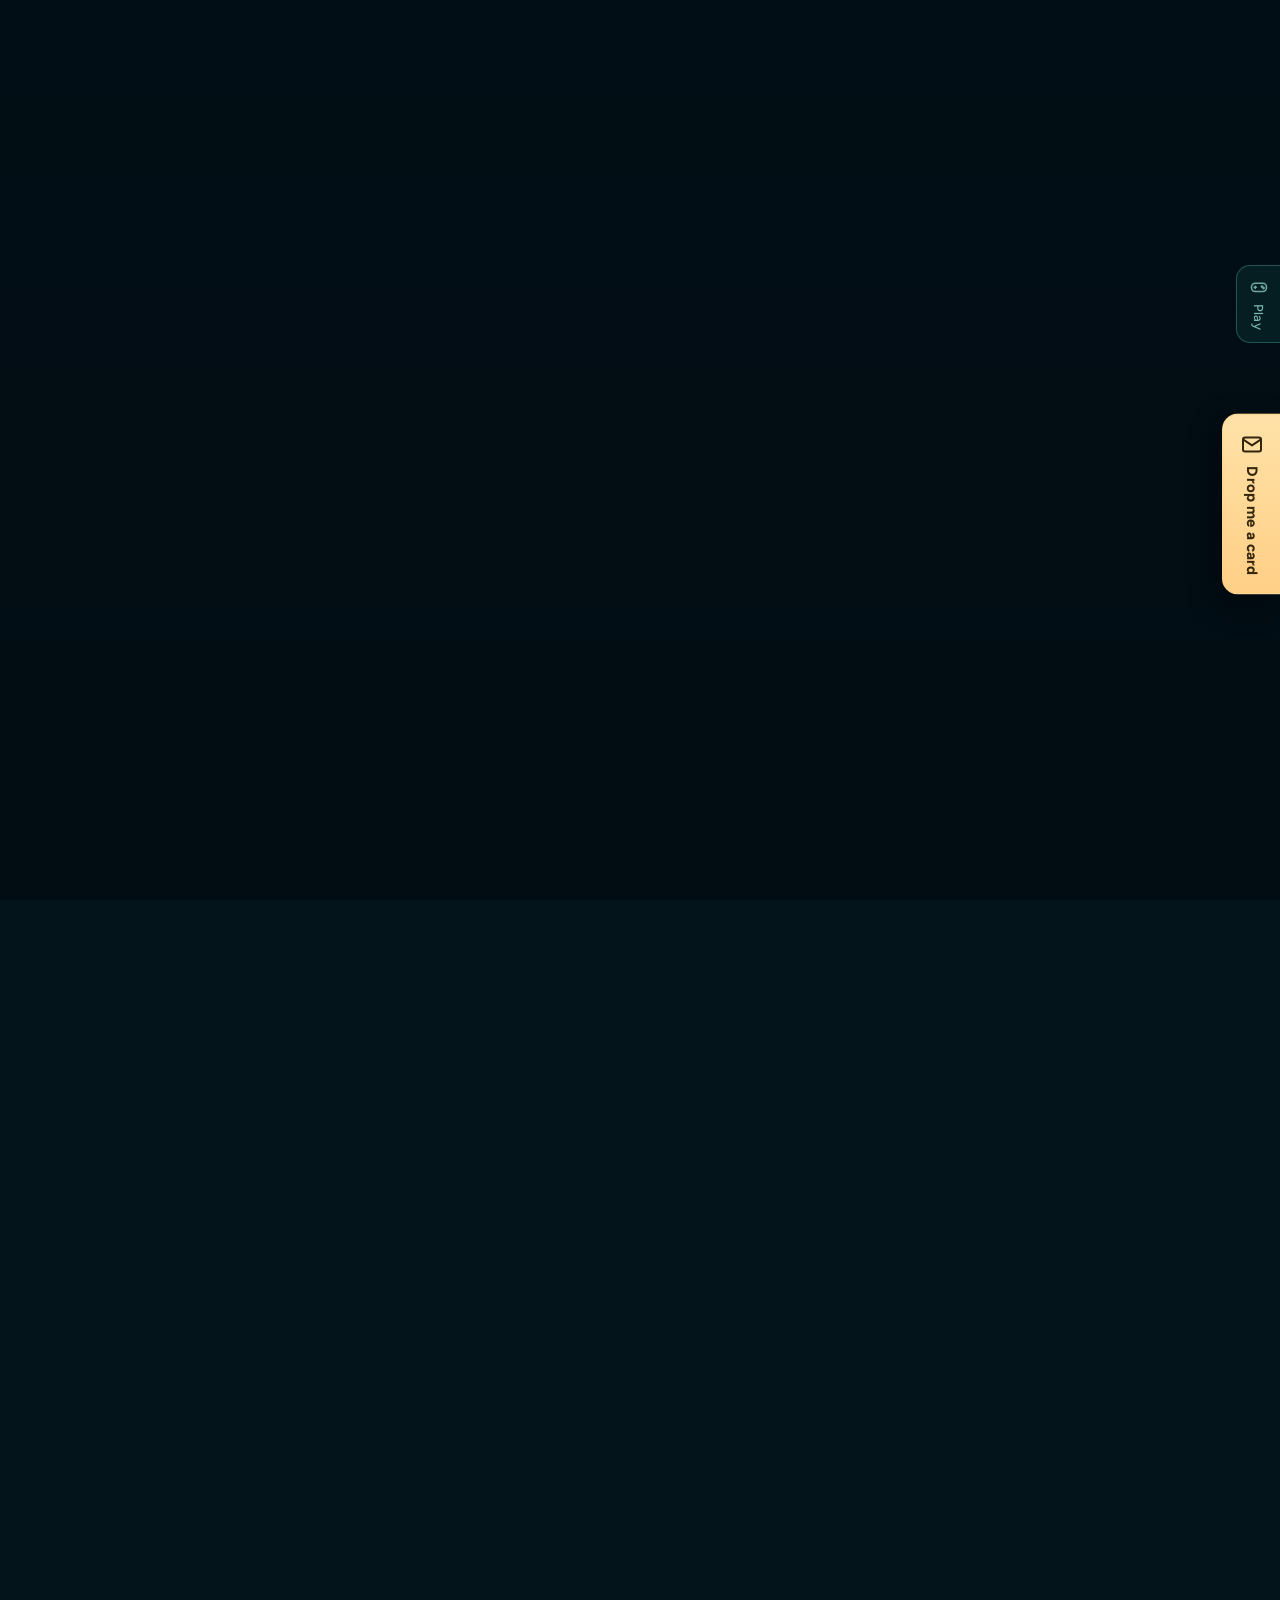
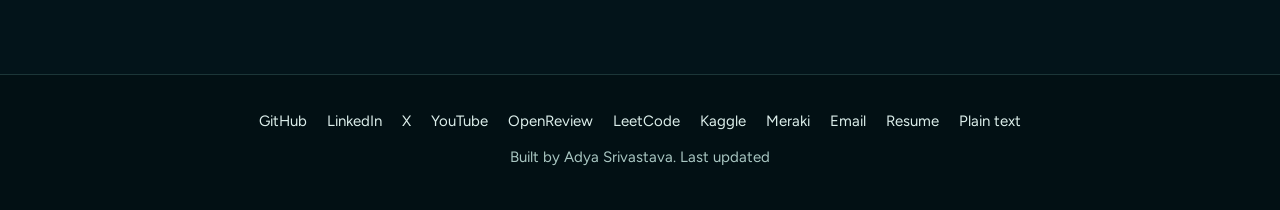
==== commit d1fce739: "Keep path flags on the stone arches and restore the overlay details panel." ====
--- a/index.html
+++ b/index.html
@@ -22,7 +22,7 @@
 <link rel="preconnect" href="https://fonts.googleapis.com">
 <link rel="preconnect" href="https://fonts.gstatic.com" crossorigin>
 <link href="https://fonts.googleapis.com/css2?family=Bricolage+Grotesque:opsz,wght@12..96,500;12..96,600;12..96,700&family=Figtree:wght@400;500;600&display=swap" rel="stylesheet">
-<link rel="stylesheet" href="css/style.css?v=21">
+<link rel="stylesheet" href="css/style.css?v=23">
 <script type="application/ld+json">{"@context":"https://schema.org","@type":"Person","name":"Adya Srivastava","jobTitle":"ML research engineer","url":"https://adya6714.github.io/","alumniOf":"BITS Pilani","sameAs":["https://github.com/Adya6714","https://www.linkedin.com/in/adyasri","https://x.com/adyasrivastava2","https://www.youtube.com/@adyasrivastava9398","https://openreview.net/forum?id=d8w4gMVQ1w"]}</script>
 </head>
 <body class="loading night">
@@ -167,11 +167,11 @@
 </script>
 <script src="js/assets.js?v=18"></script>
 <script src="js/config.js?v=18"></script>
-<script src="js/content.js?v=21"></script>
+<script src="js/content.js?v=23"></script>
 <script src="js/scene.js?v=19"></script>
 <script src="js/interview.js?v=18"></script>
 <script src="js/koi.js?v=18"></script>
-<script src="js/site.js?v=21"></script>
+<script src="js/site.js?v=23"></script>
 <script data-goatcounter="https://adyasrivastava.goatcounter.com/count"
         async src="https://gc.zgo.at/count.js"></script>
 <script src="js/analytics.js"></script>
--- a/css/style.css
+++ b/css/style.css
@@ -197,9 +197,8 @@
 }
 
 /* path */
-.pathGrid{border-radius:22px;overflow:hidden;border:1px solid var(--line);box-shadow:0 24px 60px rgba(0,0,0,.5);background:#06242a}
-.pathMap{position:relative}
-.pathMap>img{width:100%;aspect-ratio:1700/962;height:auto;object-fit:cover;display:block}
+.pathGrid{position:relative;border-radius:22px;overflow:hidden;border:1px solid var(--line);box-shadow:0 24px 60px rgba(0,0,0,.5);aspect-ratio:1700/962;background:#06242a}
+.pathGrid>img{position:absolute;inset:0;width:100%;height:100%;object-fit:cover}
 .stepper{display:flex;flex-wrap:wrap;gap:8px;margin-bottom:16px}
 .stepper button{display:flex;flex-direction:column;align-items:flex-start;gap:0;padding:8px 14px;border-radius:12px;border:1px solid var(--line);background:rgba(5,24,28,.85);text-align:left;transition:border-color .18s,background .18s}
 .stepper button small{color:var(--muted);font-size:13px}.stepper button b{font:600 15px var(--display)}
@@ -215,7 +214,7 @@
 .flag[aria-pressed="true"]::after{content:"";position:absolute;left:-14px;bottom:-6px;width:36px;height:12px;border-radius:50%;background:radial-gradient(var(--c),transparent 70%);opacity:.8}
 body.calm .flag .cloth{animation:none}
 @keyframes wave{0%,100%{transform:skewY(0deg) scaleX(1)}50%{transform:skewY(-2.5deg) scaleX(.97)}}
-.pathCard{position:relative;background:rgba(4,22,26,.96);border:0;border-top:1px solid var(--line);border-radius:0;padding:22px 26px 20px;z-index:3}
+.pathCard{position:absolute;left:3.5%;top:7%;width:min(52%,560px);max-height:88%;overflow:auto;background:rgba(4,22,26,.93);border:1px solid var(--line);border-radius:18px;padding:24px 26px 22px;z-index:3}
 .pathCard .top{display:flex;align-items:center;gap:10px;margin-bottom:6px}
 .pathCard .dot{width:12px;height:12px;border-radius:50%;background:var(--c)}
 .pathCard h3{font-size:26px}
@@ -227,7 +226,6 @@
 .num{flex:1;padding:10px 12px;border-radius:12px;background:rgba(255,255,255,.05);border:1px solid var(--line)}
 .num b{display:block;font:700 26px/1 var(--display);color:var(--c)}.num span{font-size:14px;color:var(--muted)}
 .pcardNav{display:flex;justify-content:space-between;gap:10px;margin-top:14px}
-@media(max-width:900px){.pathCard{padding:18px 16px 16px}}
 
 /* shelf */
 .shelfGrid{display:grid;grid-template-columns:300px minmax(0,1fr);gap:26px;align-items:start}
